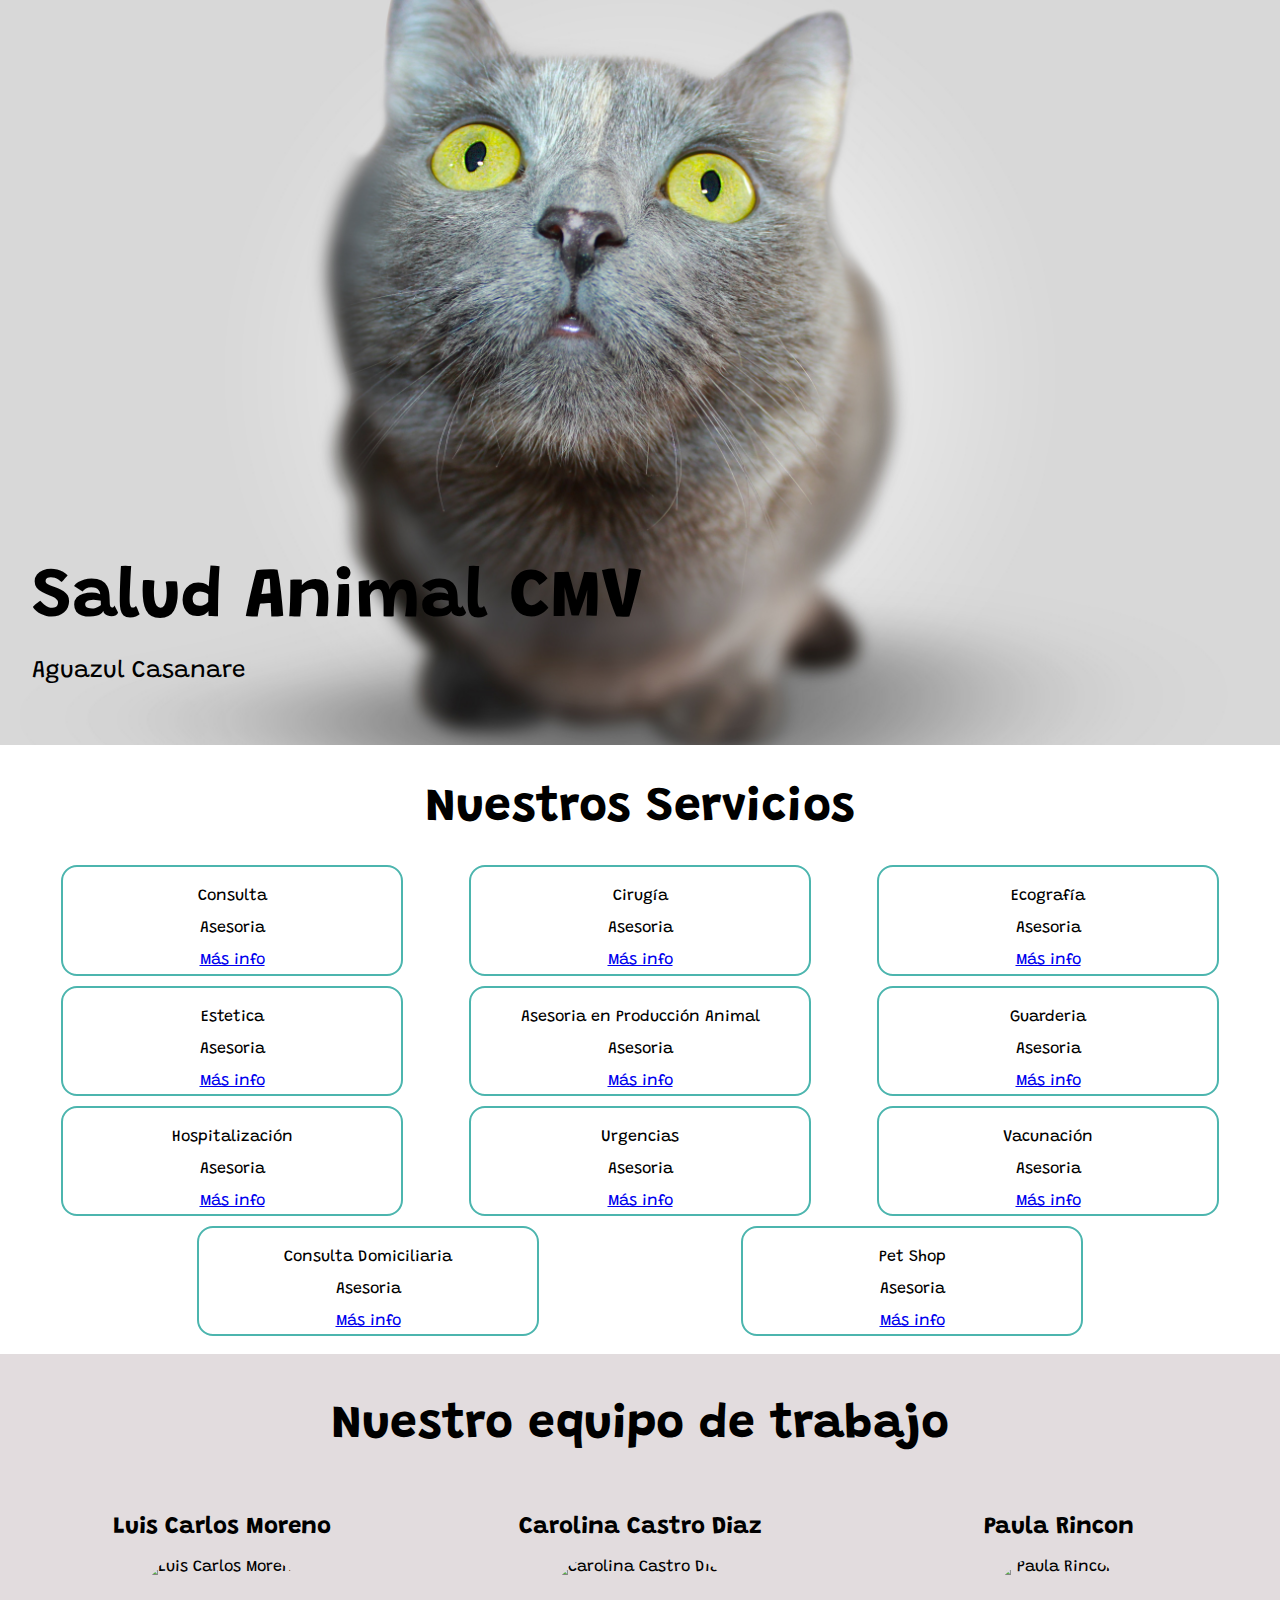
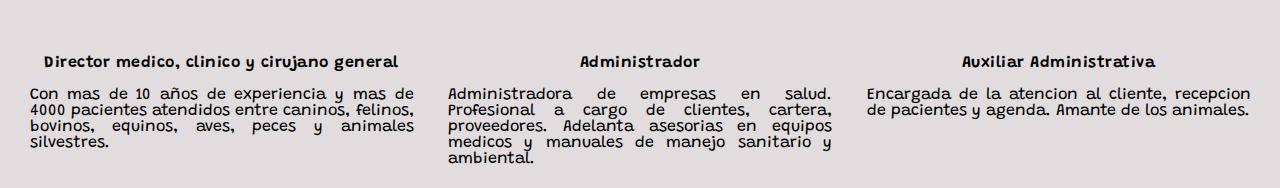
==== index.html @ a39dc1d9 "creaciÃn de proyecto salud animal cmv" ====
<!DOCTYPE html>
<html lang="en">

<head>
    <meta charset="UTF-8">
    <meta name="viewport" content="width=device-width,initial-scale=1.0">
    <link rel="stylesheet" href="./assets/css/estilos.css">
    <link rel="stylesheet" href="https://necolas.github.io/normalize.css/">
    <script src="https://kit.fontawesome.com/47b55f8933.js" crossorigin="anonymous"></script>
    <link href="https://fonts.googleapis.com/css2?family=Grandstander:wght@300&display=swap" rel="stylesheet">
    <link rel="stylesheet" href="https://cdnjs.cloudflare.com/ajax/libs/animate.css/4.0.0/animate.min.css">
    <title>Veterinaria Salud Animal CMV</title>
</head>

<body>
    <header class="banner">
        <div>
            <h1>Salud Animal CMV</h1>
            <p>Aguazul Casanare </p>
        </div>
    </header>

    <main class="container">
        <section class="section">
            <h2 class="title">Nuestros Servicios</h2>
            <article class="section-article">
                <div class="card">
                    <i class="fas fa-dog"></i>
                    <div class="card-body">
                        <p>Consulta</p>
                        <p>Asesoria</p>
                        <a href="./servicios/servicios.html">Más info</a>
                    </div>
                </div>
                <div class="card">
                    <i class="fas fa-cat"></i>
                    <div class="card-body">
                        <p>Cirugía</p>
                        <p>Asesoria</p>
                        <a href="./servicios/servicios.html">Más info</a>
                    </div>
                </div>
                <div class="card">
                    <i class="fas fa-crow"></i>
                    <div class="card-body">
                        <p>Ecografía</p>
                        <p>Asesoria</p>
                        <a href="./servicios/servicios.html">Más info</a>
                    </div>
                </div>
                <div class="card">
                    <i class="fas fa-fish"></i>
                    <div class="card-body">
                        <p>Estetica</p>
                        <p>Asesoria</p>
                        <a href="./servicios/servicios.html">Más info</a>
                    </div>
                </div>
                <div class="card">
                    <i class="fas fa-frog"></i>
                    <div class="card-body">
                        <p>Asesoria en Producción Animal</p>
                        <p>Asesoria</p>
                        <a href="./servicios/servicios.html">Más info</a>
                    </div>
                </div>
                <div class="card">
                    <i class="fas fa-horse"></i>
                    <div class="card-body">
                        <p>Guarderia</p>
                        <p>Asesoria</p>
                        <a href="./servicios/servicios.html">Más info</a>
                    </div>
                </div>
                <div class="card">
                    <i class="fas fa-hippo"></i>
                    <div class="card-body">
                        <p>Hospitalización</p>
                        <p>Asesoria</p>
                        <a href="./servicios/servicios.html">Más info</a>
                    </div>
                </div>
                <div class="card">
                    <i class="fas fa-fish"></i>
                    <div class="card-body">
                        <p>Urgencias</p>
                        <p>Asesoria</p>
                        <a href="./servicios/servicios.html">Más info</a>
                    </div>
                </div>
                <div class="card">
                    <i class="fas fa-kiwi-bird"></i>
                    <div class="card-body">
                        <p>Vacunación</p>
                        <p>Asesoria</p>
                        <a href="./servicios/servicios.html">Más info</a>
                    </div>
                </div>
                <div class="card">
                    <i class="fas fa-paw"></i>
                    <div class="card-body">
                        <p>Consulta Domiciliaria</p>
                        <p>Asesoria</p>
                        <a href="./servicios/servicios.html">Más info</a>
                    </div>
                </div>
                <div class="card">
                    <i class="fas fa-spider"></i>
                    <div class="card-body">
                        <p>Pet Shop</p>
                        <p>Asesoria</p>
                        <a href="./servicios/servicios.html">Más info</a>
                    </div>
                </div>
            </article>
        </section>

       <div class="container-about">
            <section class="section">
                <h2 class="title">Nuestro equipo de trabajo</h2>
                <article class="section-article">
                    <div class="about">
                        <h2>Luis Carlos Moreno</h2>
                        <img class="imagen" src="https://imageten.s3.us-east-2.amazonaws.com/uploads/landing_page_bio/image/20387/IMG-20200509-WA0014.jpg" alt="Luis Carlos Moreno">
                        <p class="cargo"> Director medico, clinico y cirujano general</p>
                        <p class="texto">Con mas de 10 años de experiencia y mas de 4000 pacientes atendidos entre caninos, 
                            felinos, bovinos, equinos, aves, peces y animales silvestres.</p>
                    </div>

                    <div class="about">
                        <h2>Carolina Castro Diaz</h2>
                        <img class="imagen" src="https://imageten.s3.us-east-2.amazonaws.com/uploads/landing_page_bio/image/20370/FB_IMG_1589086815276.jpg" alt="Carolina Castro Diaz">
                        <p class="cargo">Administrador</p>
                        <p class="texto">Administradora de empresas en salud. Profesional a cargo de clientes, cartera, proveedores. 
                            Adelanta asesorias en equipos medicos y manuales de manejo sanitario y ambiental.</p>
                    </div>

                    <div class="about">
                        <h2>Paula Rincon</h2>
                        <img class="imagen" src="https://imageten.s3.us-east-2.amazonaws.com/uploads/landing_page_bio/image/20371/FB_IMG_1589112505982.jpg" alt="Paula Rincon">
                        <p class="cargo">Auxiliar Administrativa</p>
                        <p class="texto">Encargada de la atencion al cliente, recepcion de pacientes y agenda. 
                            Amante de los animales.</p>
                    </div>
                </article>
            </section>
        </div>
        
        <div class="container-contact">
            

        </div>
    </main>
    <div class="redes">
        <ul>
            <li >
                <a href="https://api.whatsapp.com/send?phone=573134473576&text=Hola, quiero más información.🐾🐾" ><i class="fab fa-whatsapp" title="WhathsApp"></i></a>
                
            </li>
        </ul>
    </div>
</body>

</html>
---- assets/css/estilos.css ----
html,body{
    margin: 0px;
    font-family: 'Quicksand', sans-serif;
    font-family: 'Grandstander', cursive;

}
.banner{
    height: 75vh;
    background: url('../images/fondo.jpg');
    background-size: cover;
    background-position: center;
    padding: 2em;
    display: flex;
    align-items: flex-end; /*centrar de manera vertical el título "flex-end para ponerlo abajo"*/
    padding-bottom: 3%;
}
.banner h1{
    font-size: 70px;
    margin: 0px;
}
.banner p{
    font-size: 24px; 
}

.title{
    text-align: center;
    font-size: 3em;
}

.section .section-article{
    display: flex;
    flex-flow: row wrap;
    justify-content: space-evenly;
}

.section .section-article .card{
    width: 22em;
    box-sizing: border-box;
    -webkit-box-sizing: border-box;
    padding: 5px;
    text-align: center;
    position: relative;    
  }

.card .fas{
    position: relative;
    font-size: 2.5em;
    text-align: center;
    color: #2A4494;
    z-index: 1;
    background-color: #ffff;
    min-width: 1.5em;
  }
.card-body{
    position: relative;    
    border: 2px solid #4CB5AE;
    border-radius: 1em;
    top: -0.8em;
    padding: 1.5%;
}
.container-about{
    background-color: #e2dcde;
    padding-top: 8px;
}
.container-about .section.article .about{
    display: flex;
}
.about{
    text-align: center;
    max-width: 30%;
    min-width: 250px;
    margin: 5px;
    justify-content: space-evenly;    
}
.imagen{
    max-width: 15em;
    max-height: 10em;
  	min-width: 8em;
    min-height: 5em;
    border-radius: 15em;
}
.cargo{
    font-weight:600;
     letter-spacing: 0.5px;
     text-align: center;
}
.texto{
    text-align: justify;
}
.redes{
    position: fixed; /*flotante*/
    bottom: 50px;
    right: 1px;
    z-index: 1; /*sobre todos los elementos hermanos*/
}
.redes ul li{
    list-style: none;
    font-size: 2.5em;
}
.redes .fab.fa-whatsapp{
    color:  #32de8a;
}


@media(max-width:900px){
    body{
        font-size: 20px;
    }
    th{
        display: table-cell;
    }
    td{
        width: auto;
        display: table-cell;
    }
    td:nth-of-type(1){
        font-size: 1.8em;
    }
}
@media(max-width:600px){
    body{
        font-size: 15px;
    }
    .content{
        padding: 1em;
    }
    td{
        display: block;
        width: 100%;
    }
    td:nth-of-type(1){
        font-size: 1.5em;
        font-weight: bold;
        color: #4CB5AE;
    }
    th{
        display: none;
    }
}
@media(max-height:550px){
    body{
        font-size: 10px;
    }
    .content{
        height: 500px;
    }
}
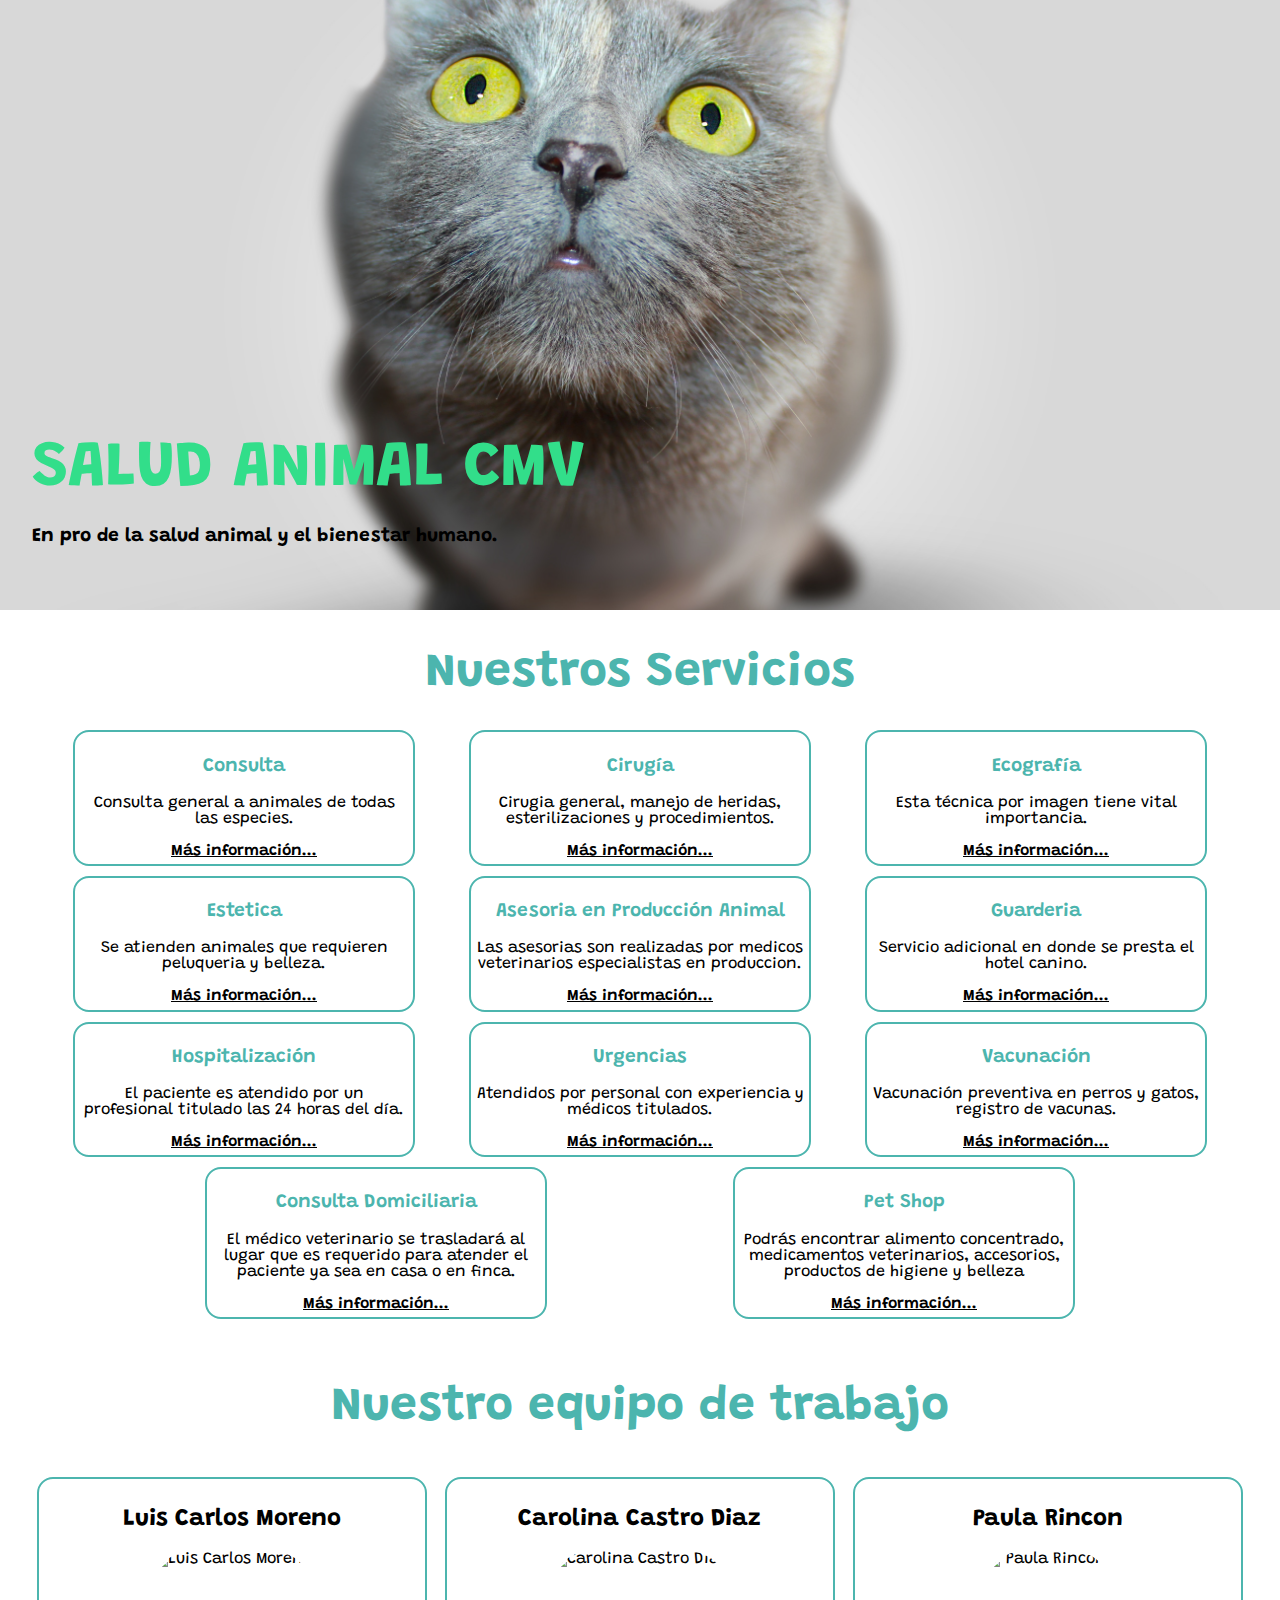
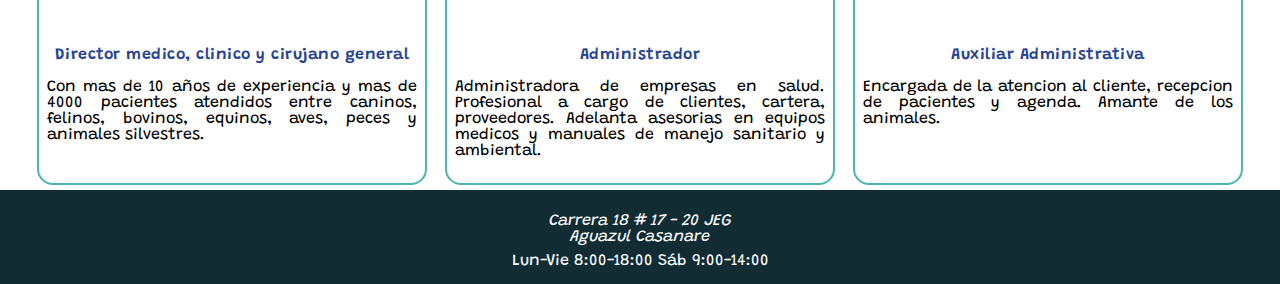
==== commit 5cd6dd9f: "Se realizó footer y detalles de estilos" ====
--- a/index.html
+++ b/index.html
@@ -15,8 +15,8 @@
 <body>
     <header class="banner">
         <div>
-            <h1>Salud Animal CMV</h1>
-            <p>Aguazul Casanare </p>
+            <h1>SALUD ANIMAL CMV</h1>
+            <h4>En pro de la salud animal y el bienestar humano.</h4>
         </div>
     </header>
 
@@ -27,135 +27,165 @@
                 <div class="card">
                     <i class="fas fa-dog"></i>
                     <div class="card-body">
-                        <p>Consulta</p>
-                        <p>Asesoria</p>
-                        <a href="./servicios/servicios.html">Más info</a>
+                        <p class="card-servicio">Consulta</p>
+                        <p>Consulta general a animales de todas las especies.</p>
+                        <a href="./servicios.html" class="card-info">Más información...</a>
                     </div>
                 </div>
                 <div class="card">
                     <i class="fas fa-cat"></i>
                     <div class="card-body">
-                        <p>Cirugía</p>
-                        <p>Asesoria</p>
-                        <a href="./servicios/servicios.html">Más info</a>
+                        <p class="card-servicio">Cirugía</p>
+                        <p>Cirugia general, manejo de heridas, esterilizaciones y procedimientos.</p>
+                        <a href="./servicios.html" class="card-info">Más información...</a>
                     </div>
                 </div>
                 <div class="card">
                     <i class="fas fa-crow"></i>
                     <div class="card-body">
-                        <p>Ecografía</p>
-                        <p>Asesoria</p>
-                        <a href="./servicios/servicios.html">Más info</a>
+                        <p class="card-servicio">Ecografía</p>
+                        <p>Esta técnica por imagen tiene vital importancia.</p>
+                        <a href="./servicios.html" class="card-info">Más información...</a>
                     </div>
                 </div>
                 <div class="card">
                     <i class="fas fa-fish"></i>
                     <div class="card-body">
-                        <p>Estetica</p>
-                        <p>Asesoria</p>
-                        <a href="./servicios/servicios.html">Más info</a>
+                        <p class="card-servicio">Estetica</p>
+                        <p>Se atienden animales que requieren peluqueria y belleza. </p>
+                        <a href="./servicios.html" class="card-info">Más información...</a>
                     </div>
                 </div>
                 <div class="card">
                     <i class="fas fa-frog"></i>
                     <div class="card-body">
-                        <p>Asesoria en Producción Animal</p>
-                        <p>Asesoria</p>
-                        <a href="./servicios/servicios.html">Más info</a>
+                        <p class="card-servicio">Asesoria en Producción Animal</p>
+                        <p>Las asesorias son realizadas por medicos veterinarios especialistas en produccion.</p>
+                        <a href="./servicios.html" class="card-info">Más información...</a>
                     </div>
                 </div>
                 <div class="card">
                     <i class="fas fa-horse"></i>
                     <div class="card-body">
-                        <p>Guarderia</p>
-                        <p>Asesoria</p>
-                        <a href="./servicios/servicios.html">Más info</a>
+                        <p class="card-servicio">Guarderia</p>
+                        <p>Servicio adicional en donde se presta el hotel canino.</p>
+                        <a href="./servicios.html" class="card-info">Más información...</a>
                     </div>
                 </div>
                 <div class="card">
                     <i class="fas fa-hippo"></i>
                     <div class="card-body">
-                        <p>Hospitalización</p>
-                        <p>Asesoria</p>
-                        <a href="./servicios/servicios.html">Más info</a>
+                        <p class="card-servicio">Hospitalización</p>
+                        <p>El paciente es atendido por un profesional titulado las 24 horas del día.</p>
+                        <a href="./servicios.html" class="card-info">Más información...</a>
                     </div>
                 </div>
                 <div class="card">
                     <i class="fas fa-fish"></i>
                     <div class="card-body">
-                        <p>Urgencias</p>
-                        <p>Asesoria</p>
-                        <a href="./servicios/servicios.html">Más info</a>
+                        <p class="card-servicio">Urgencias</p>
+                        <p>Atendidos por personal con experiencia y médicos titulados.</p>
+                        <a href="./servicios.html" class="card-info">Más información...</a>
                     </div>
                 </div>
                 <div class="card">
                     <i class="fas fa-kiwi-bird"></i>
                     <div class="card-body">
-                        <p>Vacunación</p>
-                        <p>Asesoria</p>
-                        <a href="./servicios/servicios.html">Más info</a>
+                        <p class="card-servicio">Vacunación</p>
+                        <p>Vacunación preventiva en perros y gatos, registro de vacunas.</p>
+                        <a href="./servicios.html" class="card-info">Más información...</a>
                     </div>
                 </div>
                 <div class="card">
                     <i class="fas fa-paw"></i>
                     <div class="card-body">
-                        <p>Consulta Domiciliaria</p>
-                        <p>Asesoria</p>
-                        <a href="./servicios/servicios.html">Más info</a>
+                        <p class="card-servicio">Consulta Domiciliaria</p>
+                        <p>El médico veterinario se trasladará al lugar que es requerido para atender el paciente ya sea en casa o en finca.</p>
+                        <a href="./servicios.html" class="card-info">Más información...</a>
                     </div>
                 </div>
                 <div class="card">
                     <i class="fas fa-spider"></i>
                     <div class="card-body">
-                        <p>Pet Shop</p>
-                        <p>Asesoria</p>
-                        <a href="./servicios/servicios.html">Más info</a>
+                        <p class="card-servicio">Pet Shop</p>
+                        <p>Podrás encontrar alimento concentrado, medicamentos veterinarios, accesorios, productos de higiene y belleza</p>
+                        <a href="./servicios.html" class="card-info">Más información...</a>
                     </div>
                 </div>
             </article>
         </section>
 
-       <div class="container-about">
+        <div class="container-about">
             <section class="section">
                 <h2 class="title">Nuestro equipo de trabajo</h2>
                 <article class="section-article">
                     <div class="about">
                         <h2>Luis Carlos Moreno</h2>
-                        <img class="imagen" src="https://imageten.s3.us-east-2.amazonaws.com/uploads/landing_page_bio/image/20387/IMG-20200509-WA0014.jpg" alt="Luis Carlos Moreno">
+                        <img class="imagen"
+                            src="https://imageten.s3.us-east-2.amazonaws.com/uploads/landing_page_bio/image/20387/IMG-20200509-WA0014.jpg"
+                            alt="Luis Carlos Moreno">
                         <p class="cargo"> Director medico, clinico y cirujano general</p>
-                        <p class="texto">Con mas de 10 años de experiencia y mas de 4000 pacientes atendidos entre caninos, 
+                        <p class="texto">Con mas de 10 años de experiencia y mas de 4000 pacientes atendidos entre
+                            caninos,
                             felinos, bovinos, equinos, aves, peces y animales silvestres.</p>
                     </div>
 
                     <div class="about">
                         <h2>Carolina Castro Diaz</h2>
-                        <img class="imagen" src="https://imageten.s3.us-east-2.amazonaws.com/uploads/landing_page_bio/image/20370/FB_IMG_1589086815276.jpg" alt="Carolina Castro Diaz">
+                        <img class="imagen"
+                            src="https://imageten.s3.us-east-2.amazonaws.com/uploads/landing_page_bio/image/20370/FB_IMG_1589086815276.jpg"
+                            alt="Carolina Castro Diaz">
                         <p class="cargo">Administrador</p>
-                        <p class="texto">Administradora de empresas en salud. Profesional a cargo de clientes, cartera, proveedores. 
+                        <p class="texto">Administradora de empresas en salud. Profesional a cargo de clientes, cartera,
+                            proveedores.
                             Adelanta asesorias en equipos medicos y manuales de manejo sanitario y ambiental.</p>
                     </div>
 
                     <div class="about">
                         <h2>Paula Rincon</h2>
-                        <img class="imagen" src="https://imageten.s3.us-east-2.amazonaws.com/uploads/landing_page_bio/image/20371/FB_IMG_1589112505982.jpg" alt="Paula Rincon">
+                        <img class="imagen"
+                            src="https://imageten.s3.us-east-2.amazonaws.com/uploads/landing_page_bio/image/20371/FB_IMG_1589112505982.jpg"
+                            alt="Paula Rincon">
                         <p class="cargo">Auxiliar Administrativa</p>
-                        <p class="texto">Encargada de la atencion al cliente, recepcion de pacientes y agenda. 
+                        <p class="texto">Encargada de la atencion al cliente, recepcion de pacientes y agenda.
                             Amante de los animales.</p>
                     </div>
                 </article>
             </section>
         </div>
-        
+
         <div class="container-contact">
-            
+
 
         </div>
     </main>
+
+    <footer>
+        <div class="footer-pagina">
+            <div class="social">
+                <a href="https://api.whatsapp.com/send?phone=573134473576&text=Hola, quiero más información.🐾🐾" target="_blank"><i
+                    class="fab fa-whatsapp-square" title="WhathsApp"></i></a>
+                <a href="https://www.facebook.com/saludanimalcmv" target="_blank"><i class="fab fa-facebook-square" title="Facebook"></i></a>
+            </div>
+            <div class="ubicacion">
+                <address>
+                    <i class="fas fa-street-view"></i>
+                    Carrera 18 # 17 - 20 JEG <br/>
+                    Aguazul Casanare
+                </address>
+                <p class="horario">
+                    <i class="fas fa-paw"></i> Lun-Vie 8:00-18:00 <i class="fas fa-paw"></i> Sáb 9:00-14:00 
+                </p>
+            </div>
+        </div>
+        
+    </footer>
     <div class="redes">
         <ul>
-            <li >
-                <a href="https://api.whatsapp.com/send?phone=573134473576&text=Hola, quiero más información.🐾🐾" ><i class="fab fa-whatsapp" title="WhathsApp"></i></a>
-                
+            <li>
+                <a href="https://api.whatsapp.com/send?phone=573115338476&text=Hola, quiero más información.🐾🐾" target="_blank"><i
+                        class="fab fa-whatsapp" title="WhathsApp"></i></a>
+
             </li>
         </ul>
     </div>
--- a/assets/css/estilos.css
+++ b/assets/css/estilos.css
@@ -1,48 +1,62 @@
-html,body{
+
+html, body {
     margin: 0px;
     font-family: 'Quicksand', sans-serif;
     font-family: 'Grandstander', cursive;
-
-}
-.banner{
-    height: 75vh;
+   /* background-image: linear-gradient(120deg, #fdfbfb 0%, #ebedee 100%);*/
+}
+
+.banner {
+    height: 60vh;
     background: url('../images/fondo.jpg');
     background-size: cover;
     background-position: center;
     padding: 2em;
     display: flex;
-    align-items: flex-end; /*centrar de manera vertical el título "flex-end para ponerlo abajo"*/
+    align-items: flex-end;
+    /*centrar de manera vertical el título "flex-end para ponerlo abajo"*/
     padding-bottom: 3%;
 }
-.banner h1{
-    font-size: 70px;
+
+.banner h1 {
+    font-size: 4em;
     margin: 0px;
-}
-.banner p{
-    font-size: 24px; 
-}
-
-.title{
+    color: #32de8a;
+}
+
+.banner h4 {
+    font-size: 1.2em;
+}
+
+.title {
     text-align: center;
     font-size: 3em;
-}
-
-.section .section-article{
+    color:  #4CB5AE;
+}
+
+.section .section-article {
     display: flex;
     flex-flow: row wrap;
     justify-content: space-evenly;
-}
-
-.section .section-article .card{
+    margin: 0em 1.5em;
+}
+
+.section .section-article .card {
     width: 22em;
     box-sizing: border-box;
     -webkit-box-sizing: border-box;
     padding: 5px;
     text-align: center;
-    position: relative;    
-  }
-
-.card .fas{
+    position: relative;
+}
+
+.card .card-servicio{
+    font-size: 1.2em;
+    color:  #4CB5AE;
+    font-weight: 600;
+}
+
+.card .fas {
     position: relative;
     font-size: 2.5em;
     text-align: center;
@@ -50,98 +64,144 @@
     z-index: 1;
     background-color: #ffff;
     min-width: 1.5em;
-  }
-.card-body{
-    position: relative;    
+}
+
+.card-body {
+    position: relative;
     border: 2px solid #4CB5AE;
     border-radius: 1em;
     top: -0.8em;
     padding: 1.5%;
 }
-.container-about{
-    background-color: #e2dcde;
+
+a:visited, a.card-info{
+    color: #000;
+    font-weight: 600;
+}
+
+.container-about {
     padding-top: 8px;
-}
-.container-about .section.article .about{
+    /*background-image: linear-gradient(to top, #accbee 0%, #e7f0fd 100%);*/
+}
+
+.container-about .section.article .about {
     display: flex;
 }
-.about{
+
+.about {
     text-align: center;
     max-width: 30%;
     min-width: 250px;
     margin: 5px;
-    justify-content: space-evenly;    
-}
-.imagen{
+    justify-content: space-evenly;
+    border: 2px solid #4CB5AE;
+    border-radius: 1em;
+    padding: 8px;
+}
+
+.imagen {
     max-width: 15em;
     max-height: 10em;
-  	min-width: 8em;
+    min-width: 8em;
     min-height: 5em;
     border-radius: 15em;
 }
-.cargo{
-    font-weight:600;
-     letter-spacing: 0.5px;
-     text-align: center;
-}
-.texto{
+
+.cargo {
+    font-weight: 600;
+    letter-spacing: 0.5px;
+    text-align: center;
+    color: #2A4494;
+}
+
+.texto {
     text-align: justify;
 }
-.redes{
-    position: fixed; /*flotante*/
+
+.redes {
+    position: fixed;
+    /*flotante*/
     bottom: 50px;
     right: 1px;
-    z-index: 1; /*sobre todos los elementos hermanos*/
-}
-.redes ul li{
+    z-index: 1;
+    /*sobre todos los elementos hermanos*/
+}
+
+.redes ul li {
     list-style: none;
     font-size: 2.5em;
 }
-.redes .fab.fa-whatsapp{
-    color:  #32de8a;
-}
-
-
-@media(max-width:900px){
-    body{
+
+.redes .fab.fa-whatsapp {
+    color: #32de8a;
+}
+
+.social .fab.fa-whatsapp-square, .social .fab.fa-facebook-square {
+    color: #4CB5AE;
+}
+
+.social {
+    text-align: center;
+    font-size: 3em;    
+}
+
+.footer-pagina {
+    padding: 15px;
+    background-color: #122c34;
+}
+
+.footer-pagina .ubicacion, .horario{
+    text-align: center;
+    color: #fff;
+    margin: 0;
+    padding-top: 8px;
+}
+
+@media(max-width:900px) {
+    body {
         font-size: 20px;
     }
-    th{
+    th {
         display: table-cell;
     }
-    td{
+    td {
         width: auto;
         display: table-cell;
     }
-    td:nth-of-type(1){
+    td:nth-of-type(1) {
         font-size: 1.8em;
     }
 }
-@media(max-width:600px){
-    body{
+
+@media(max-width:600px) {
+    body {
         font-size: 15px;
     }
-    .content{
+    .content {
         padding: 1em;
     }
-    td{
+    td {
         display: block;
         width: 100%;
     }
-    td:nth-of-type(1){
+    td:nth-of-type(1) {
         font-size: 1.5em;
         font-weight: bold;
         color: #4CB5AE;
     }
-    th{
+    th {
         display: none;
     }
-}
-@media(max-height:550px){
-    body{
+    .section .section-article .card {
+        width: 17em;
+    }
+}
+
+@media(max-height:550px) {
+    body {
         font-size: 10px;
     }
-    .content{
+    .content {
         height: 500px;
     }
 }